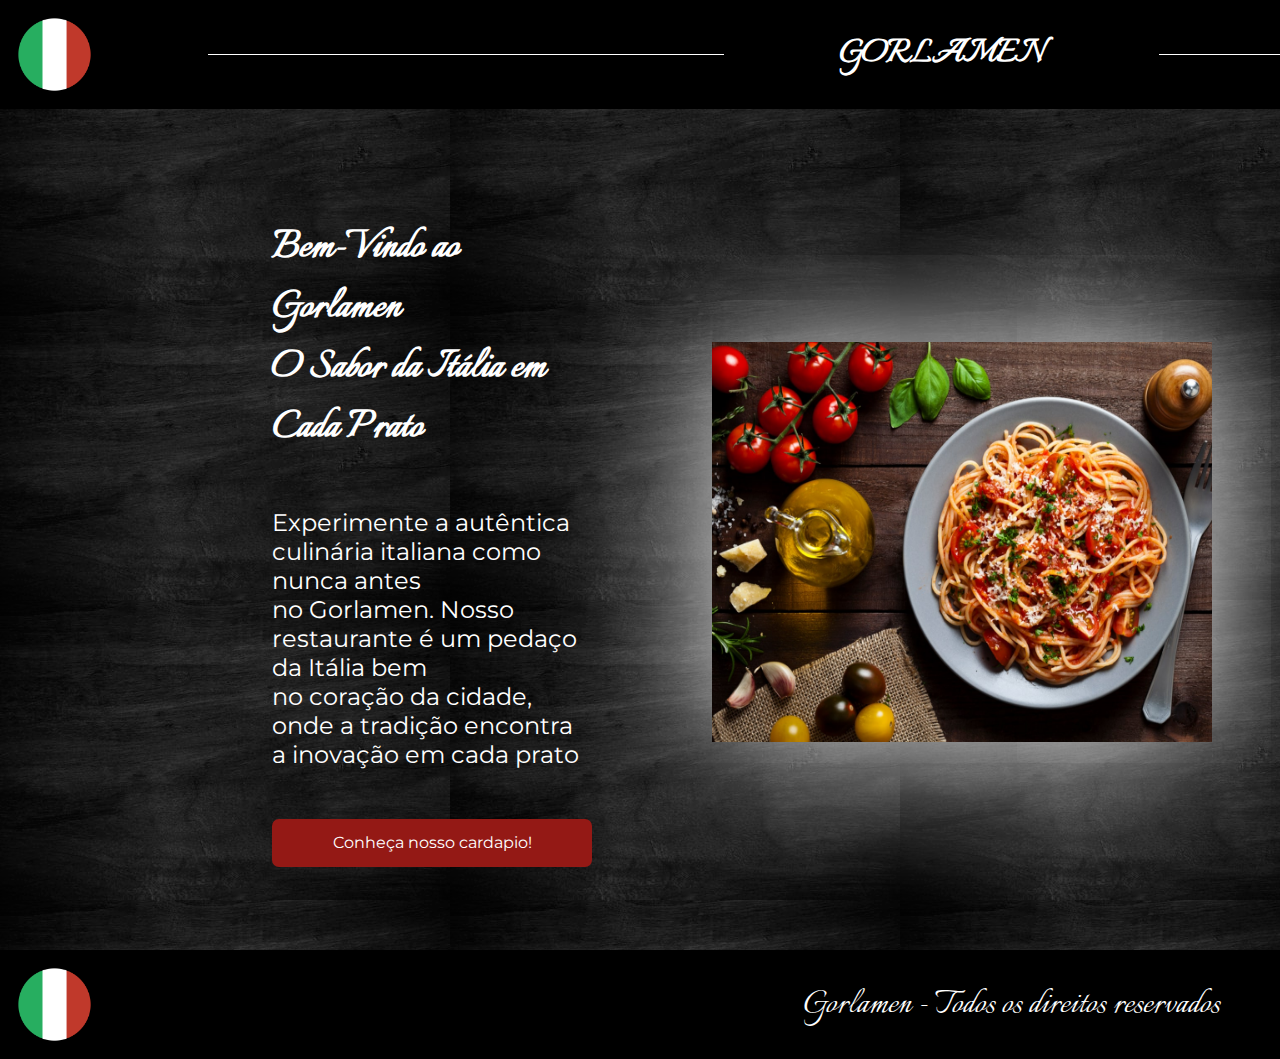
==== index.html @ bead4eb7 "first commit" ====
<!DOCTYPE html>
<html lang="pt-br">
<head>
    <meta charset="UTF-8">
    <meta name="viewport" content="width=device-width, initial-scale=1.0">
    <title>GORLAMEN</title>
    <link rel="stylesheet" href="styles/style.css">
</head>
<body>
    <header>
        <section class="header">
            <img src="./assets/italiano.png" alt="Logo" class="img_header">
            <img src="./assets/line.png" alt="">
            <h1 class="titulo_header">GORLAMEN</h1>
            <img src="./assets/line.png" alt="">
            <a href="pratos.html" class="opcao_header">Pratos</a>
        </section>
    </header>
    <main>
        <section class="principal">
            <div class="conteudo_texto_principal">
                <h1 class="titulo_principal">Bem-Vindo ao Gorlamen <br>
                    O Sabor da Itália em Cada Prato
                </h1>
                <p class="texto_principal">Experimente a autêntica culinária italiana como nunca antes <br> no Gorlamen. Nosso restaurante é um pedaço da Itália bem <br> no coração da cidade, <br> onde a tradição encontra a inovação em cada prato</p>
                <a href="pratos.html" class="botao_principal">Conheça nosso cardapio!</a>
            </div>
            <div class="imagens">
                <img src="./assets/macarrao.png" alt="" class="img_principal">               
            </div>
        </section>
    </main>

    <footer>
        <img src="./assets/italiano.png" alt="logo_footer" class="img_header">
        <p class="titulo_header">Gorlamen - Todos os direitos reservados</p>
    </footer>
</body>
</html>
---- styles/style.css ----
@import url('https://fonts.googleapis.com/css2?family=Italianno&family=Montserrat:wght@300&display=swap');

:root{ 
    --cor-primaria--: #000000;
    --cor-secundaria--: #ffffff;
    --font-primaria--: 'Italianno', cursive;
    --font-secundaria--: 'Montserrat', sans-serif;
}

*{
    margin: 0;
    padding: 0;
}

/*----------------------------------HEADER----------------------------------*/

.header{
    width: 100%;
    background-color: var(--cor-primaria--) ;
    padding: 1rem;
    display: flex;
    align-items: center;
    gap: 6%;
}

.titulo_header{
    color: var(--cor-secundaria--);
    font-size: 40px;
    font-family: var(--font-primaria--);
}

.opcao_header{
    color: var(--cor-secundaria--);
    text-decoration: none;
    font-size: 20px;
    font-family: var(--font-secundaria--);
}

.opcao_header:hover{
    color: gold;
}

.img_header{
    width: 4%;
    height: 4%; ;
}

/*----------------------------------BODTY----------------------------------*/

body{
    background-image: url(../assets/madeira_preta\ .png);
   
}

.principal{
    width: auto;
    height: 560px;
    display: flex;
    align-items: center;
    padding: 8rem;
    gap: 120px;
    margin-top: 2%;
}

.conteudo_texto_principal{
    flex-direction: column; 
    display: flex;
    margin-left: 9rem;
    gap: 50px;
}

.titulo_principal{  
    color: var(--cor-secundaria--);
    font-size: 3rem;
    font-family: var(--font-primaria--);
}

.texto_principal{
    color: var(--cor-secundaria--);
    font-size: 1.5rem;
    font-family: var(--font-secundaria--);
}

.botao_principal{
    color: var(--cor-secundaria--);
    border-radius: 7px;
    background-color: rgb(148, 25, 21);
    text-decoration: none;
    font-family: var(--font-secundaria--);
    display: flex;
    justify-content: center;
    align-items: center;
    width: 20rem;
    height: 3rem;
}

.botao_principal:hover{
    background-color: rgb(112, 16, 13);
    color: gold;
}


.imagens{
    display: flex; 
    box-shadow: 0.5px 1px 150px 1px var(--cor-secundaria--);
    border-radius: 50px;
}

.img_principal{
    width: 500px;
    height: 400px;      
}

/*----------------------------------FOOTER----------------------------------*/

footer{
    margin-bottom: 0px;
    background-color: var(--cor-primaria--);
    padding: 1rem;
    display: flex;
    align-items: center;
    gap: 37%;
    
}

@media (max-width: 1920px) {


    .header{
        width: 1920px;
    }

    footer{
        width: 1920px;
    }
}
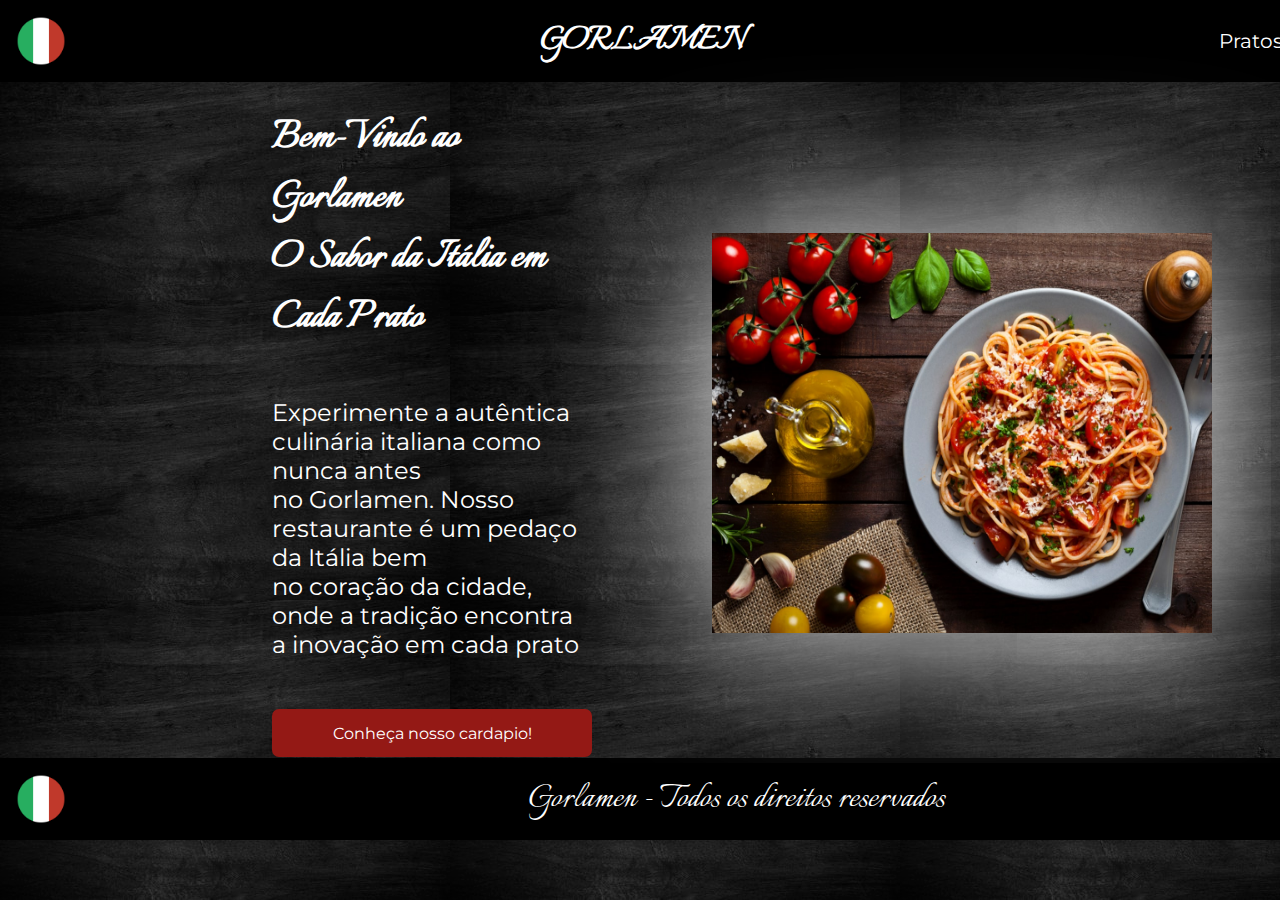
==== commit ec1efbcb: "Testando responsividade" ====
--- a/index.html
+++ b/index.html
@@ -10,9 +10,7 @@
     <header>
         <section class="header">
             <img src="./assets/italiano.png" alt="Logo" class="img_header">
-            <img src="./assets/line.png" alt="">
-            <h1 class="titulo_header">GORLAMEN</h1>
-            <img src="./assets/line.png" alt="">
+            <h1 class="titulo_header">GORLAMEN</h1> 
             <a href="pratos.html" class="opcao_header">Pratos</a>
         </section>
     </header>
--- a/styles/style.css
+++ b/styles/style.css
@@ -10,17 +10,19 @@
 *{
     margin: 0;
     padding: 0;
+    box-sizing: border-box;
 }
+
+
 
 /*----------------------------------HEADER----------------------------------*/
 
 .header{
-    width: 100%;
     background-color: var(--cor-primaria--) ;
     padding: 1rem;
     display: flex;
     align-items: center;
-    gap: 6%;
+    gap: 38%;
 }
 
 .titulo_header{
@@ -49,12 +51,11 @@
 
 body{
     background-image: url(../assets/madeira_preta\ .png);
-   
+
 }
 
 .principal{
-    width: auto;
-    height: 560px;
+    height: 650px;
     display: flex;
     align-items: center;
     padding: 8rem;
@@ -123,14 +124,5 @@
     
 }
 
-@media (max-width: 1920px) {
 
 
-    .header{
-        width: 1920px;
-    }
-
-    footer{
-        width: 1920px;
-    }
-}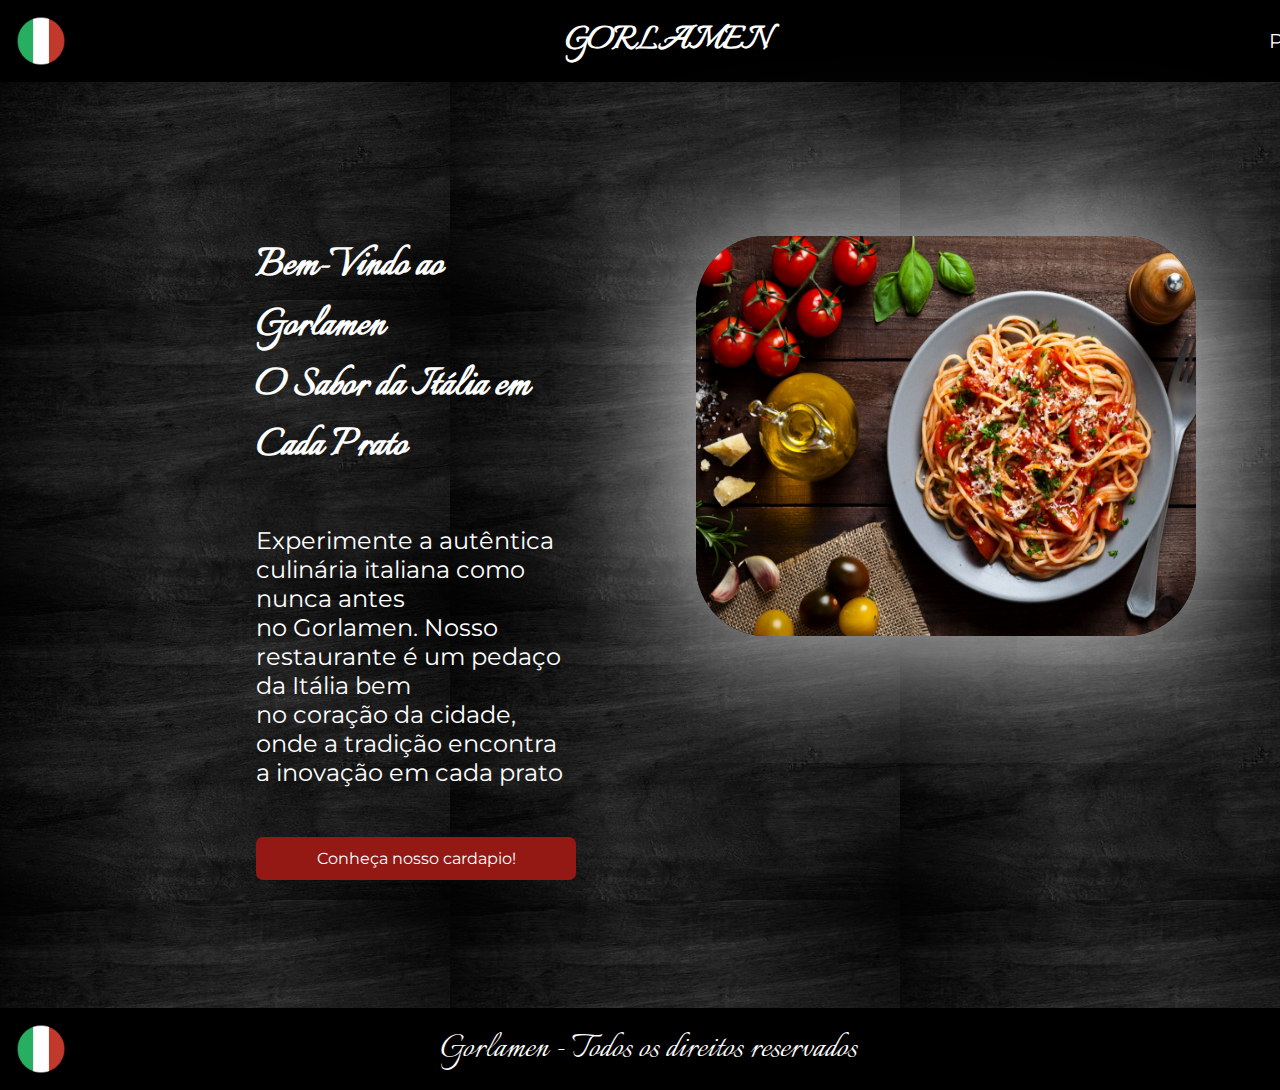
==== commit bc7ed7a0: "paginas finalizadas (Sem responsividade no momento)" ====
--- a/index.html
+++ b/index.html
@@ -12,6 +12,7 @@
             <img src="./assets/italiano.png" alt="Logo" class="img_header">
             <h1 class="titulo_header">GORLAMEN</h1> 
             <a href="pratos.html" class="opcao_header">Pratos</a>
+        
         </section>
     </header>
     <main>
@@ -22,13 +23,14 @@
                 </h1>
                 <p class="texto_principal">Experimente a autêntica culinária italiana como nunca antes <br> no Gorlamen. Nosso restaurante é um pedaço da Itália bem <br> no coração da cidade, <br> onde a tradição encontra a inovação em cada prato</p>
                 <a href="pratos.html" class="botao_principal">Conheça nosso cardapio!</a>
+               
             </div>
             <div class="imagens">
                 <img src="./assets/macarrao.png" alt="" class="img_principal">               
+            </div>                   
             </div>
         </section>
     </main>
-
     <footer>
         <img src="./assets/italiano.png" alt="logo_footer" class="img_header">
         <p class="titulo_header">Gorlamen - Todos os direitos reservados</p>
--- a/styles/style.css
+++ b/styles/style.css
@@ -22,7 +22,7 @@
     padding: 1rem;
     display: flex;
     align-items: center;
-    gap: 38%;
+    gap: 40%;
 }
 
 .titulo_header{
@@ -51,13 +51,11 @@
 
 body{
     background-image: url(../assets/madeira_preta\ .png);
-
 }
 
 .principal{
-    height: 650px;
-    display: flex;
-    align-items: center;
+    height: 100vh;
+    display: flex;
     padding: 8rem;
     gap: 120px;
     margin-top: 2%;
@@ -66,13 +64,128 @@
 .conteudo_texto_principal{
     flex-direction: column; 
     display: flex;
-    margin-left: 9rem;
+    margin-left: 8rem;
     gap: 50px;
 }
 
 .titulo_principal{  
     color: var(--cor-secundaria--);
     font-size: 3rem;
+    font-family: var(--font-primaria--);
+}
+
+.texto_principal{
+    color: var(--cor-secundaria--);
+    font-size: 1.5rem;
+    font-family: var(--font-secundaria--);
+}
+
+.botao_principal{
+    color: var(--cor-secundaria--);
+    border-radius: 7px;
+    background-color: rgb(148, 25, 21);
+    text-decoration: none;
+    font-family: var(--font-secundaria--);
+    display: flex;
+    justify-content: center;
+    align-items: center;
+    width: 20rem;
+    height: 3rem;
+}
+
+.botao_principal:hover{
+    background-color: rgb(112, 16, 13);
+    color: gold;
+}
+
+
+.imagens{
+    display: flex;  
+    border-radius: 5px;
+    height: 400px;
+}
+
+.img_principal{
+    border-radius: 70px;
+    box-shadow: 0.5px 1px 150px 1px var(--cor-secundaria--);
+    width: 500px;
+    height: 400px;      
+}
+
+/*----------------------------------FOOTER----------------------------------*/
+
+footer{
+
+    background-color: var(--cor-primaria--);
+    padding: 1rem;
+    display: flex;
+    align-items: center;
+    gap: 30%; 
+}
+
+@media (max-width: 600px){
+
+    .header{
+        background-color: var(--cor-primaria--) ;
+        padding: 1rem;
+        display: flex;
+        align-items: center;
+        gap: 30%;
+    }
+    
+
+    .titulo_header{
+        color: var(--cor-secundaria--);
+        font-size: 20px;
+        font-family: var(--font-primaria--);
+    }
+    
+    .opcao_header{
+        color: var(--cor-secundaria--);
+        text-decoration: none;
+        font-size: 20px;
+        font-family: var(--font-secundaria--);
+    }
+    
+    .opcao_header:hover{
+        color: gold;
+    }
+    
+    .img_header{
+        width: 4%;
+        height: 4%; ;
+}
+
+/*----------------------------------BODTY----------------------------------*/
+
+
+body{
+    background-image: url(../assets/madeira_preta\ .png);
+    
+}
+
+
+.principal{
+    height: 650px;
+    display: flex;
+    align-items: center;
+    flex-direction: column;
+    padding: 8rem;
+    gap: 120px;
+    margin-top: 2%;
+}
+
+.conteudo_texto_principal{
+    flex-direction: column; 
+    align-items: center;
+    display: flex;
+    margin-left: 2rem;
+    gap: 50px;
+}
+
+.titulo_principal{  
+    color: var(--cor-secundaria--);
+    font-size: 2rem;
     font-family: var(--font-primaria--);
 }
 
@@ -112,17 +225,5 @@
     height: 400px;      
 }
 
-/*----------------------------------FOOTER----------------------------------*/
-
-footer{
-    margin-bottom: 0px;
-    background-color: var(--cor-primaria--);
-    padding: 1rem;
-    display: flex;
-    align-items: center;
-    gap: 37%;
-    
-}
-
-
-
+
+}
